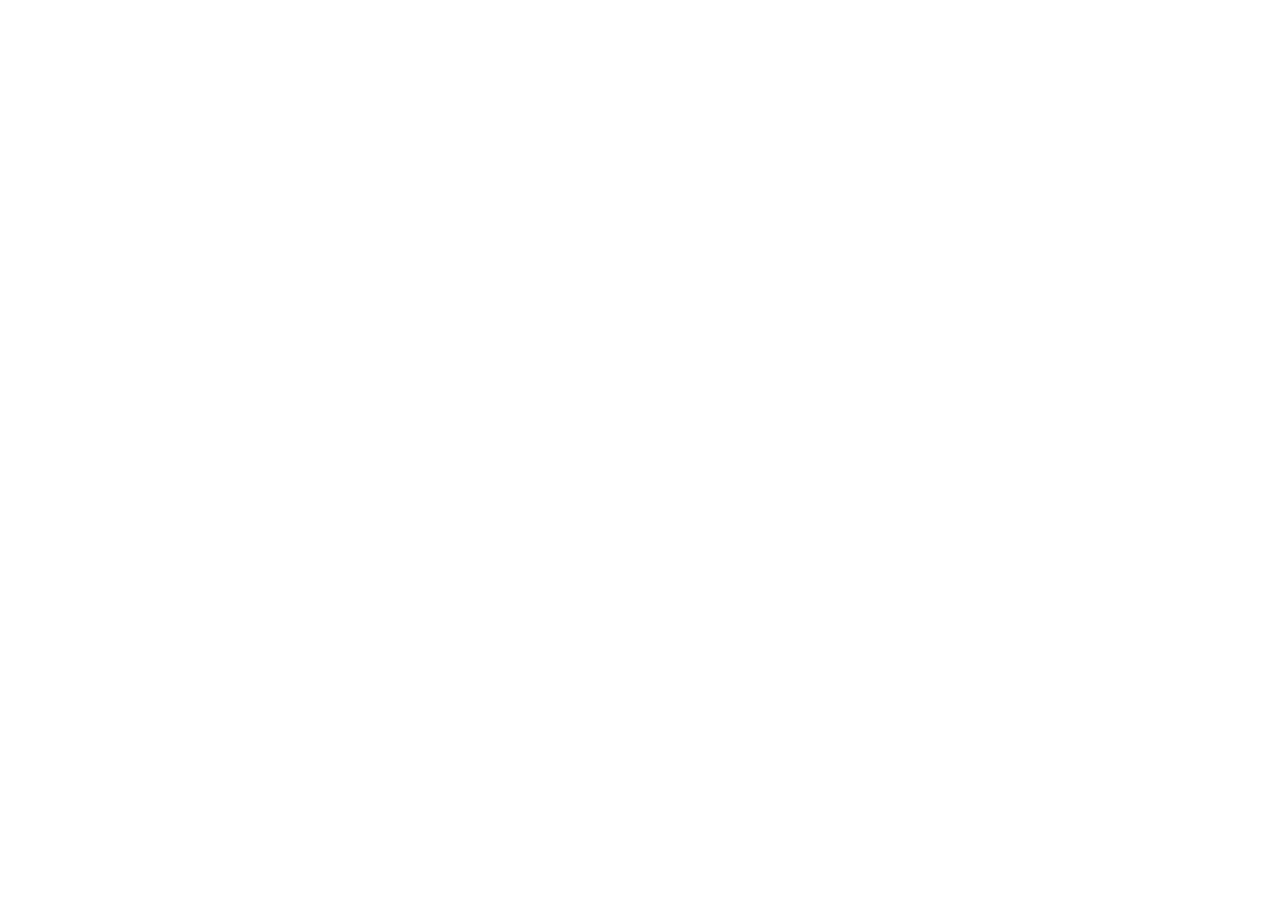
==== index.html @ e75cf13b "Create index.html" ====
<!DOCTYPE html>
<html lang="es">
<head>
    <meta charset="UTF-8">
    <meta name="viewport" content="width=device-width, initial-scale=1.0">
    <title>Greenerr</title>
    <link rel="stylesheet" href="style.css">
</head>
<body>
    <canvas id="game"></canvas>

    <script src="game.js"></script>
</body>
</html>
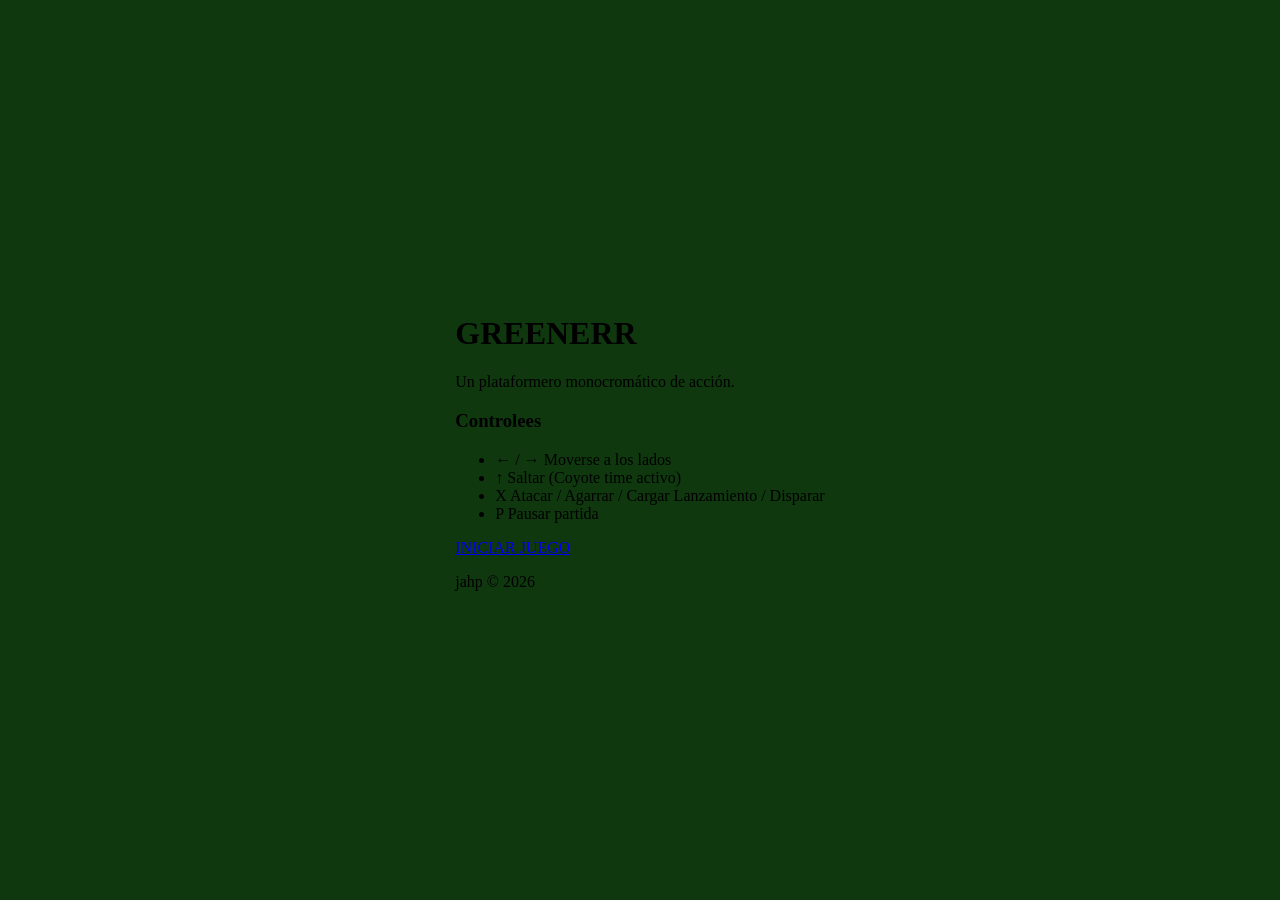
==== commit 41bc5bf2: "Update index.html" ====
--- a/index.html
+++ b/index.html
@@ -7,8 +7,32 @@
     <link rel="stylesheet" href="style.css">
 </head>
 <body>
-    <canvas id="game"></canvas>
+    <div class="menu-container">
+        <!-- Contenedor del Logo con mini bloques píxel de fondo -->
+        <div class="logo-box">
+            <h1 class="game-title">GREENERR</h1>
+            <div class="pixel-decor"></div>
+        </div>
 
-    <script src="game.js"></script>
+        <p class="game-tagline">Un plataformero monocromático de acción.</p>
+
+        <!-- Sección de Controles en formato tarjeta retro -->
+        <div class="controls-card">
+            <h3>Controlees</h3>
+            <ul>
+                <li><span>← / →</span> Moverse a los lados</li>
+                <li><span>↑</span> Saltar (Coyote time activo)</li>
+                <li><span>X</span> Atacar / Agarrar / Cargar Lanzamiento / Disparar</li>
+                <li><span>P</span> Pausar partida</li>
+            </ul>
+        </div>
+
+        <!-- Botón de Acción Principal -->
+        <a href="game.html" class="btn-play">INICIAR JUEGO</a>
+        
+        <div class="footer-credit">
+            <p>jahp © 2026</p>
+        </div>
+    </div>
 </body>
 </html>
--- a/style.css
+++ b/style.css
@@ -0,0 +1,15 @@
+body { 
+    background: #0f380f; 
+    display: flex; 
+    justify-content: center; 
+    align-items: center; 
+    height: 100vh; 
+    margin: 0; 
+    overflow: hidden;
+}
+
+canvas { 
+    border: 4px solid #9bbc0f; 
+    background-color: #8bac0f; 
+    image-rendering: pixelated; 
+}
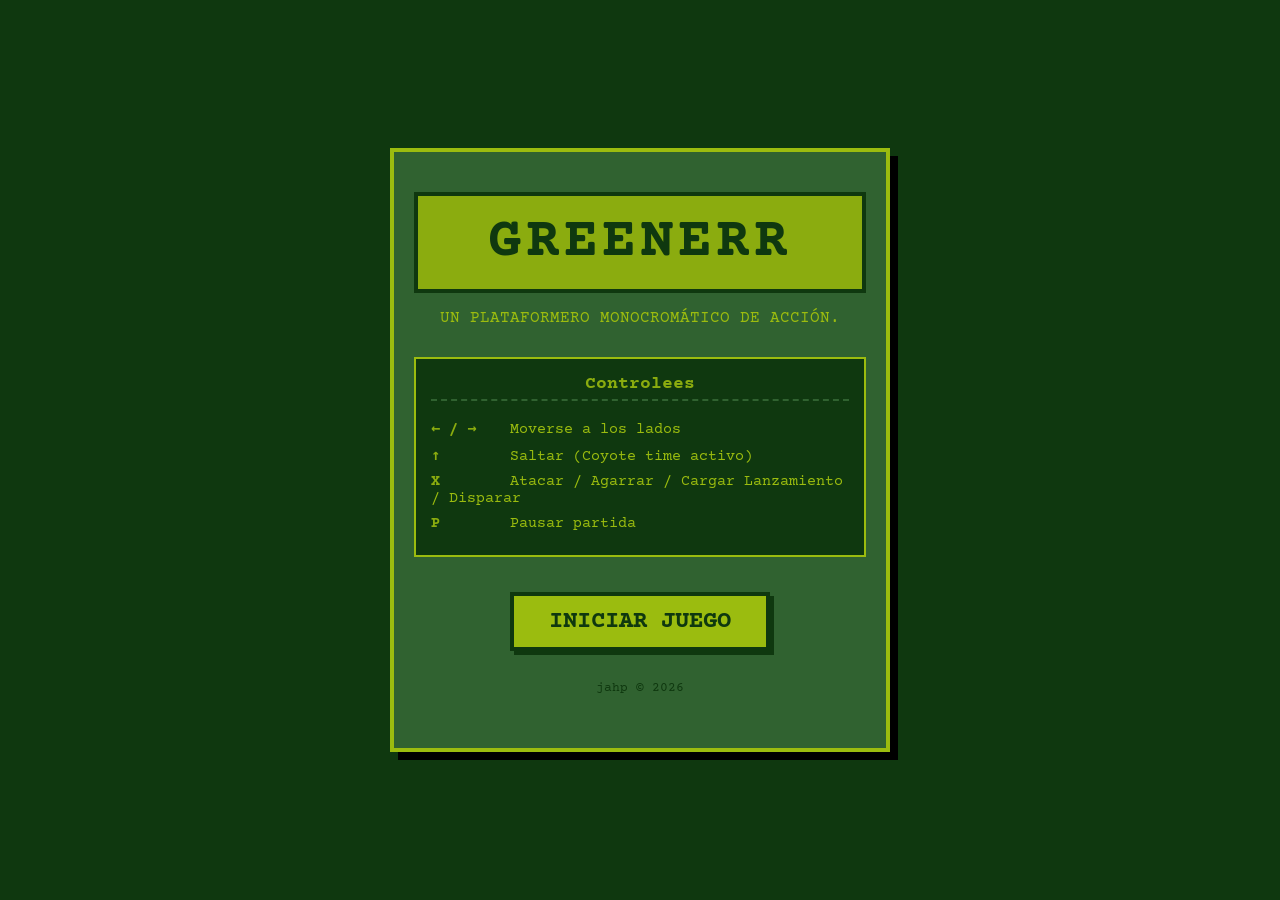
==== commit 8c484c7d: "Update index.html" ====
--- a/index.html
+++ b/index.html
@@ -4,7 +4,7 @@
     <meta charset="UTF-8">
     <meta name="viewport" content="width=device-width, initial-scale=1.0">
     <title>Greenerr</title>
-    <link rel="stylesheet" href="style.css">
+    <link rel="stylesheet" href="game.css">
 </head>
 <body>
     <div class="menu-container">
--- a/game.css
+++ b/game.css
@@ -0,0 +1,128 @@
+@import url('https://fonts.googleapis.com/css2?family=Courier+Prime:ital,wght@0,400;0,700;1,400;1,700&display=swap');
+
+* {
+    box-sizing: border-box;
+    font-family: 'Courier Prime', monospace, sans-serif;
+}
+
+body {
+    background-color: #0f380f; /* El verde más oscuro de tu paleta */
+    color: #8bac0f;            /* El verde claro base */
+    display: flex;
+    justify-content: center;
+    align-items: center;
+    min-height: 100vh;
+    margin: 0;
+    padding: 20px;
+    image-rendering: pixelated;
+}
+
+.menu-container {
+    text-align: center;
+    max-width: 500px;
+    width: 100%;
+    background-color: #306230; /* Verde intermedio */
+    border: 4px solid #9bbc0f;
+    padding: 40px 20px;
+    box-shadow: 8px 8px 0px #000;
+}
+
+/* --- Animación y Estilo del Título --- */
+.logo-box {
+    position: relative;
+    background-color: #8bac0f;
+    border: 4px solid #0f380f;
+    padding: 15px;
+    margin-bottom: 15px;
+}
+
+.game-title {
+    color: #0f380f;
+    font-size: 3.5rem;
+    margin: 0;
+    font-weight: bold;
+    letter-spacing: 4px;
+    animation: pulse 1.5s infinite alternate;
+}
+
+.game-tagline {
+    color: #9bbc0f;
+    font-size: 1rem;
+    margin-bottom: 30px;
+    text-transform: uppercase;
+}
+
+/* --- Tarjeta de Controles --- */
+.controls-card {
+    background-color: #0f380f;
+    border: 2px solid #9bbc0f;
+    padding: 15px;
+    text-align: left;
+    margin-bottom: 35px;
+}
+
+.controls-card h3 {
+    margin-top: 0;
+    color: #8bac0f;
+    font-size: 1.1rem;
+    border-bottom: 2px dashed #306230;
+    padding-bottom: 5px;
+    text-align: center;
+}
+
+.controls-card ul {
+    list-style: none;
+    padding: 0;
+    margin: 0;
+}
+
+.controls-card li {
+    font-size: 0.95rem;
+    margin: 8px 0;
+    color: #9bbc0f;
+}
+
+.controls-card span {
+    color: #8bac0f;
+    font-weight: bold;
+    display: inline-block;
+    width: 70px;
+}
+
+/* --- Botón Retro Dinámico --- */
+.btn-play {
+    display: inline-block;
+    background-color: #9bbc0f;
+    color: #0f380f;
+    font-size: 1.5rem;
+    font-weight: bold;
+    padding: 12px 35px;
+    text-decoration: none;
+    border: 4px solid #0f380f;
+    box-shadow: 4px 4px 0px #0f380f;
+    transition: all 0.1s ease;
+    cursor: pointer;
+}
+
+.btn-play:hover {
+    background-color: #8bac0f;
+    transform: translate(-2px, -2px);
+    box-shadow: 6px 6px 0px #0f380f;
+}
+
+.btn-play:active {
+    transform: translate(4px, 4px);
+    box-shadow: 0px 0px 0px #0f380f;
+}
+
+.footer-credit {
+    margin-top: 30px;
+    font-size: 0.8rem;
+    color: #0f380f;
+}
+
+/* Animación retro parpadeante sutil */
+@keyframes pulse {
+    from { transform: scale(1); }
+    to { transform: scale(1.03); }
+}
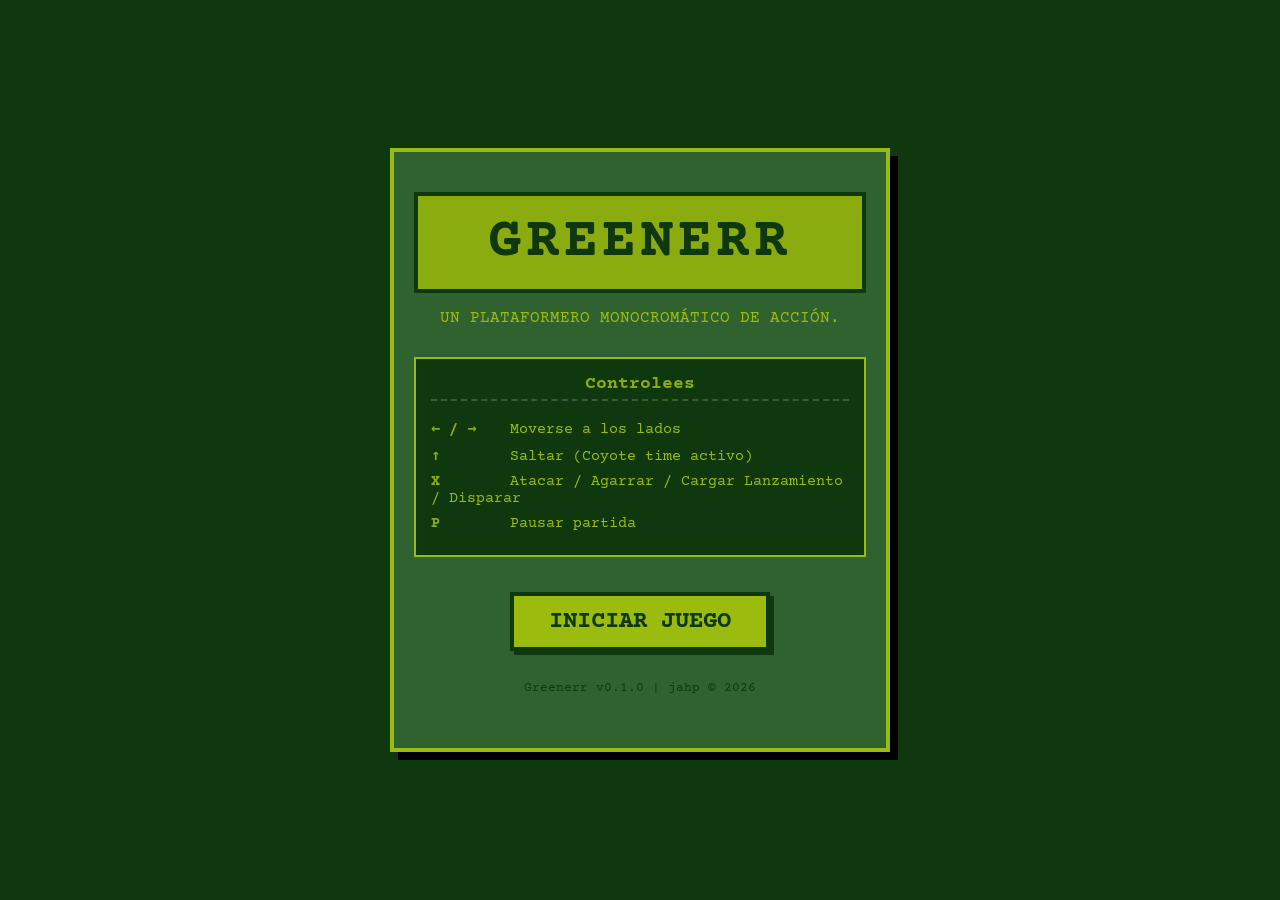
==== commit f179ca3f: "Update index.html" ====
--- a/index.html
+++ b/index.html
@@ -31,7 +31,7 @@
         <a href="game.html" class="btn-play">INICIAR JUEGO</a>
         
         <div class="footer-credit">
-            <p>jahp © 2026</p>
+            <p>Greenerr v0.1.0 | jahp © 2026</p>
         </div>
     </div>
 </body>
